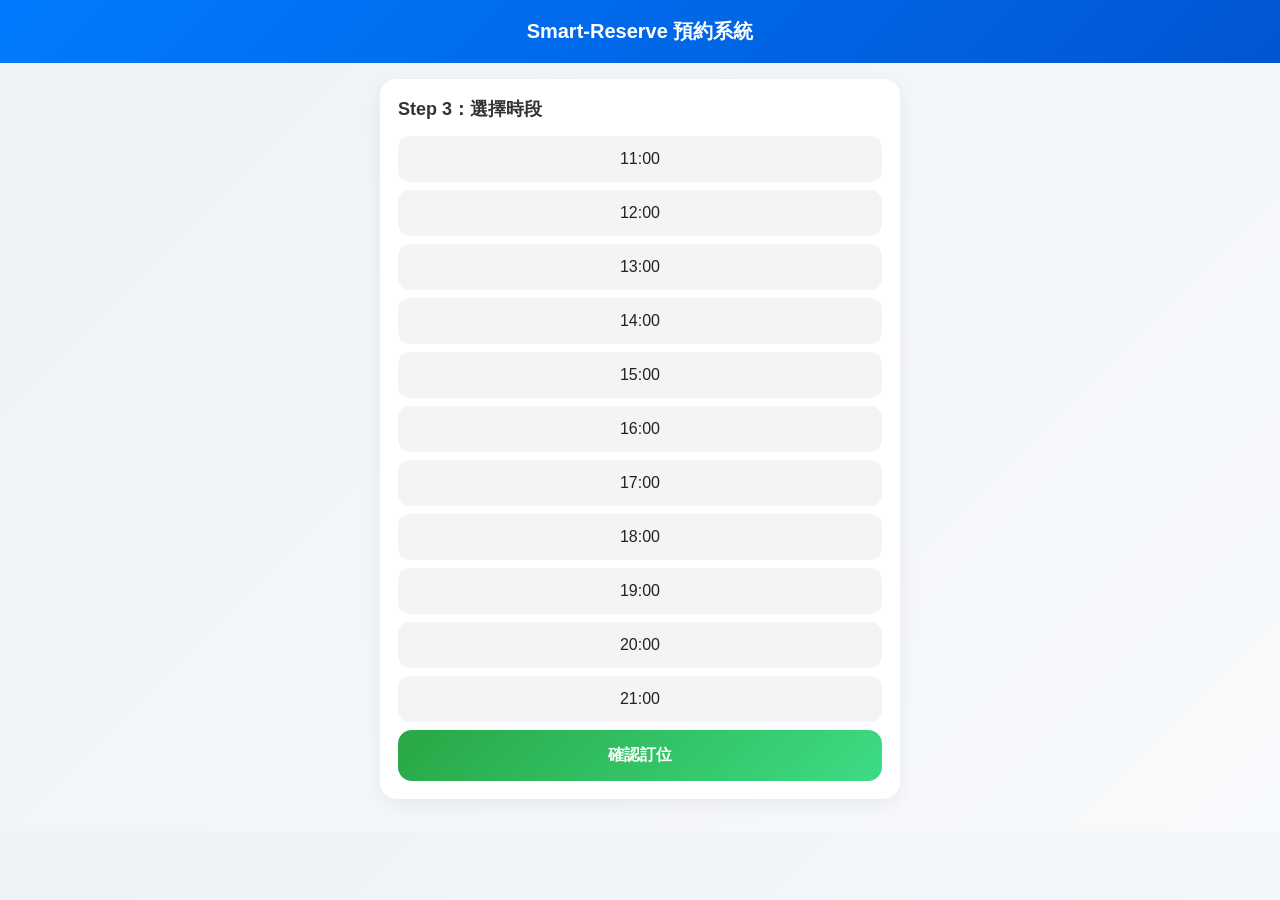
==== step3.html @ dd63b3a2 "Create step3.html" ====
<!DOCTYPE html>
<html lang="zh-TW">
<head>
  <meta charset="UTF-8">
  <meta name="viewport" content="width=device-width, initial-scale=1.0">
  <title>選擇時段</title>

  <link rel="stylesheet" href="style.css">
</head>

<body>

<header>Smart-Reserve 預約系統</header>

<div class="container">

  <div class="card">
    <h2>Step 3：選擇時段</h2>

    <div class="time-slot">
      <div class="time" onclick="selectTime(this)">11:00</div>
      <div class="time" onclick="selectTime(this)">12:00</div>
      <div class="time" onclick="selectTime(this)">13:00</div>
      <div class="time" onclick="selectTime(this)">14:00</div>
      <div class="time" onclick="selectTime(this)">15:00</div>
      <div class="time" onclick="selectTime(this)">16:00</div>
      <div class="time" onclick="selectTime(this)">17:00</div>
      <div class="time" onclick="selectTime(this)">18:00</div>
      <div class="time" onclick="selectTime(this)">19:00</div>
      <div class="time" onclick="selectTime(this)">20:00</div>
      <div class="time" onclick="selectTime(this)">21:00</div>
    </div>

    <button onclick="submitBooking()">確認訂位</button>
  </div>

</div>

<script src="script.js"></script>

</body>
</html>
---- style.css ----
/* ========== 全域 ========== */
body {
  margin: 0;
  font-family: -apple-system, BlinkMacSystemFont, "Segoe UI", Arial, sans-serif;
  background: linear-gradient(135deg, #eef2f7, #f8fafc);
  color: #222;
}

/* Header */
header {
  background: linear-gradient(135deg, #007BFF, #0056d2);
  color: white;
  padding: 18px;
  text-align: center;
  font-size: 20px;
  font-weight: 600;
}

/* 容器 */
.container {
  padding: 16px;
  max-width: 520px;
  margin: auto;
}

/* 卡片 */
.card {
  background: white;
  border-radius: 16px;
  padding: 18px;
  margin-bottom: 16px;
  box-shadow: 0 6px 20px rgba(0,0,0,0.06);
}

/* 標題 */
h2 {
  margin-top: 0;
  font-size: 18px;
  color: #333;
}

/* ========== INPUT SYSTEM（唯一標準） ========== */
input,
select {
  width: 100%;
  box-sizing: border-box;

  height: 48px;
  padding: 0 12px;
  margin: 10px 0;

  border-radius: 12px;
  border: 1px solid #e5e7eb;

  font-size: 16px;
  background: #f9fafb;

  -webkit-appearance: none;
  appearance: none;
}

/* focus */
input:focus,
select:focus {
  outline: none;
  border-color: #007BFF;
  background: white;
  box-shadow: 0 0 0 3px rgba(0,123,255,0.15);
}

/* date 修正 */
input[type="date"] {
  padding-right: 10px;
}

/* ========== 服務 & 時段 ========== */
.service, .time {
  padding: 14px;
  margin: 8px 0;
  background: #f3f4f6;
  border-radius: 12px;
  text-align: center;
  cursor: pointer;
  transition: 0.2s ease;
  font-weight: 500;
}

.service:hover, .time:hover {
  transform: translateY(-2px);
  background: #e9ecef;
}

.service.active {
  background: linear-gradient(135deg, #007BFF, #4aa3ff);
  color: white;
  box-shadow: 0 6px 14px rgba(0,123,255,0.25);
}

.time.active {
  background: linear-gradient(135deg, #28a745, #48d368);
  color: white;
  box-shadow: 0 6px 14px rgba(40,167,69,0.25);
}

/* ========== 按鈕 ========== */
button {
  width: 100%;
  padding: 15px;
  background: linear-gradient(135deg, #28a745, #3ddc84);
  color: white;
  border: none;
  border-radius: 14px;
  font-size: 16px;
  font-weight: bold;
  cursor: pointer;
  transition: 0.25s ease;
}

button:hover {
  transform: translateY(-2px);
  box-shadow: 0 6px 14px rgba(0,0,0,0.12);
}

button:disabled {
  background: #b5b5b5;
  cursor: not-allowed;
}

/* 隱藏 */
.hidden {
  display: none;
}

/* 成功畫面 */
.success {
  text-align: center;
  padding: 40px;
  animation: fadeIn 0.4s ease;
}

@keyframes fadeIn {
  from { opacity: 0; transform: translateY(10px); }
  to { opacity: 1; transform: translateY(0); }
}
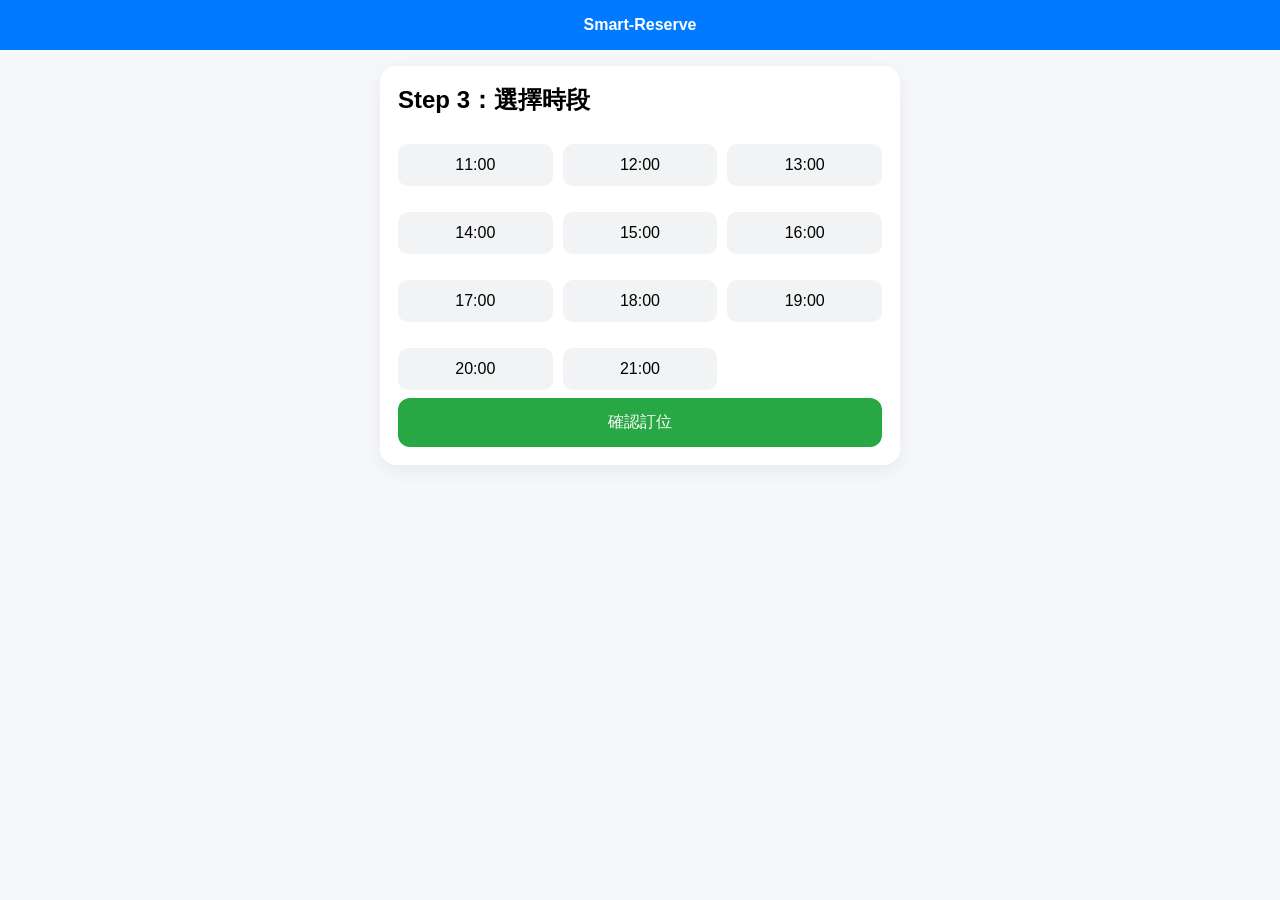
==== commit 2c481eab: "Update step3.html" ====
--- a/step3.html
+++ b/step3.html
@@ -4,13 +4,12 @@
   <meta charset="UTF-8">
   <meta name="viewport" content="width=device-width, initial-scale=1.0">
   <title>選擇時段</title>
-
   <link rel="stylesheet" href="style.css">
 </head>
 
 <body>
 
-<header>Smart-Reserve 預約系統</header>
+<header>Smart-Reserve</header>
 
 <div class="container">
 
--- a/style.css
+++ b/style.css
@@ -1,30 +1,23 @@
-
-/* ========== 全域 ========== */
 body {
   margin: 0;
-  font-family: -apple-system, BlinkMacSystemFont, "Segoe UI", Arial, sans-serif;
-  background: linear-gradient(135deg, #eef2f7, #f8fafc);
-  color: #222;
+  font-family: Arial;
+  background: #f5f7fb;
 }
 
-/* Header */
 header {
-  background: linear-gradient(135deg, #007BFF, #0056d2);
+  background: #007BFF;
   color: white;
-  padding: 18px;
+  padding: 16px;
   text-align: center;
-  font-size: 20px;
-  font-weight: 600;
+  font-weight: bold;
 }
 
-/* 容器 */
 .container {
-  padding: 16px;
   max-width: 520px;
   margin: auto;
+  padding: 16px;
 }
 
-/* 卡片 */
 .card {
   background: white;
   border-radius: 16px;
@@ -33,113 +26,63 @@
   box-shadow: 0 6px 20px rgba(0,0,0,0.06);
 }
 
-/* 標題 */
 h2 {
   margin-top: 0;
-  font-size: 18px;
-  color: #333;
 }
 
-/* ========== INPUT SYSTEM（唯一標準） ========== */
-input,
-select {
+input, select {
   width: 100%;
-  box-sizing: border-box;
-
   height: 48px;
+  margin: 10px 0;
   padding: 0 12px;
-  margin: 10px 0;
-
   border-radius: 12px;
-  border: 1px solid #e5e7eb;
-
+  border: 1px solid #ddd;
   font-size: 16px;
-  background: #f9fafb;
-
-  -webkit-appearance: none;
-  appearance: none;
 }
 
-/* focus */
-input:focus,
-select:focus {
-  outline: none;
-  border-color: #007BFF;
-  background: white;
-  box-shadow: 0 0 0 3px rgba(0,123,255,0.15);
+button {
+  width: 100%;
+  padding: 14px;
+  background: #28a745;
+  color: white;
+  border: none;
+  border-radius: 12px;
+  font-size: 16px;
 }
 
-/* date 修正 */
-input[type="date"] {
-  padding-right: 10px;
-}
-
-/* ========== 服務 & 時段 ========== */
 .service, .time {
-  padding: 14px;
+  padding: 12px;
+  background: #f1f3f5;
   margin: 8px 0;
-  background: #f3f4f6;
-  border-radius: 12px;
+  border-radius: 10px;
   text-align: center;
   cursor: pointer;
-  transition: 0.2s ease;
-  font-weight: 500;
-}
-
-.service:hover, .time:hover {
-  transform: translateY(-2px);
-  background: #e9ecef;
 }
 
 .service.active {
-  background: linear-gradient(135deg, #007BFF, #4aa3ff);
+  background: #007BFF;
   color: white;
-  box-shadow: 0 6px 14px rgba(0,123,255,0.25);
 }
 
 .time.active {
-  background: linear-gradient(135deg, #28a745, #48d368);
+  background: #111;
   color: white;
-  box-shadow: 0 6px 14px rgba(40,167,69,0.25);
 }
 
-/* ========== 按鈕 ========== */
-button {
-  width: 100%;
-  padding: 15px;
-  background: linear-gradient(135deg, #28a745, #3ddc84);
-  color: white;
-  border: none;
-  border-radius: 14px;
-  font-size: 16px;
-  font-weight: bold;
-  cursor: pointer;
-  transition: 0.25s ease;
+.time-slot {
+  display: grid;
+  grid-template-columns: repeat(3, 1fr);
+  gap: 10px;
 }
 
-button:hover {
-  transform: translateY(-2px);
-  box-shadow: 0 6px 14px rgba(0,0,0,0.12);
+.success {
+  text-align: center;
 }
 
-button:disabled {
-  background: #b5b5b5;
-  cursor: not-allowed;
+.info {
+  margin-top: 12px;
+  background: #f8f9fa;
+  padding: 12px;
+  border-radius: 10px;
+  line-height: 1.8;
 }
-
-/* 隱藏 */
-.hidden {
-  display: none;
-}
-
-/* 成功畫面 */
-.success {
-  text-align: center;
-  padding: 40px;
-  animation: fadeIn 0.4s ease;
-}
-
-@keyframes fadeIn {
-  from { opacity: 0; transform: translateY(10px); }
-  to { opacity: 1; transform: translateY(0); }
-}
